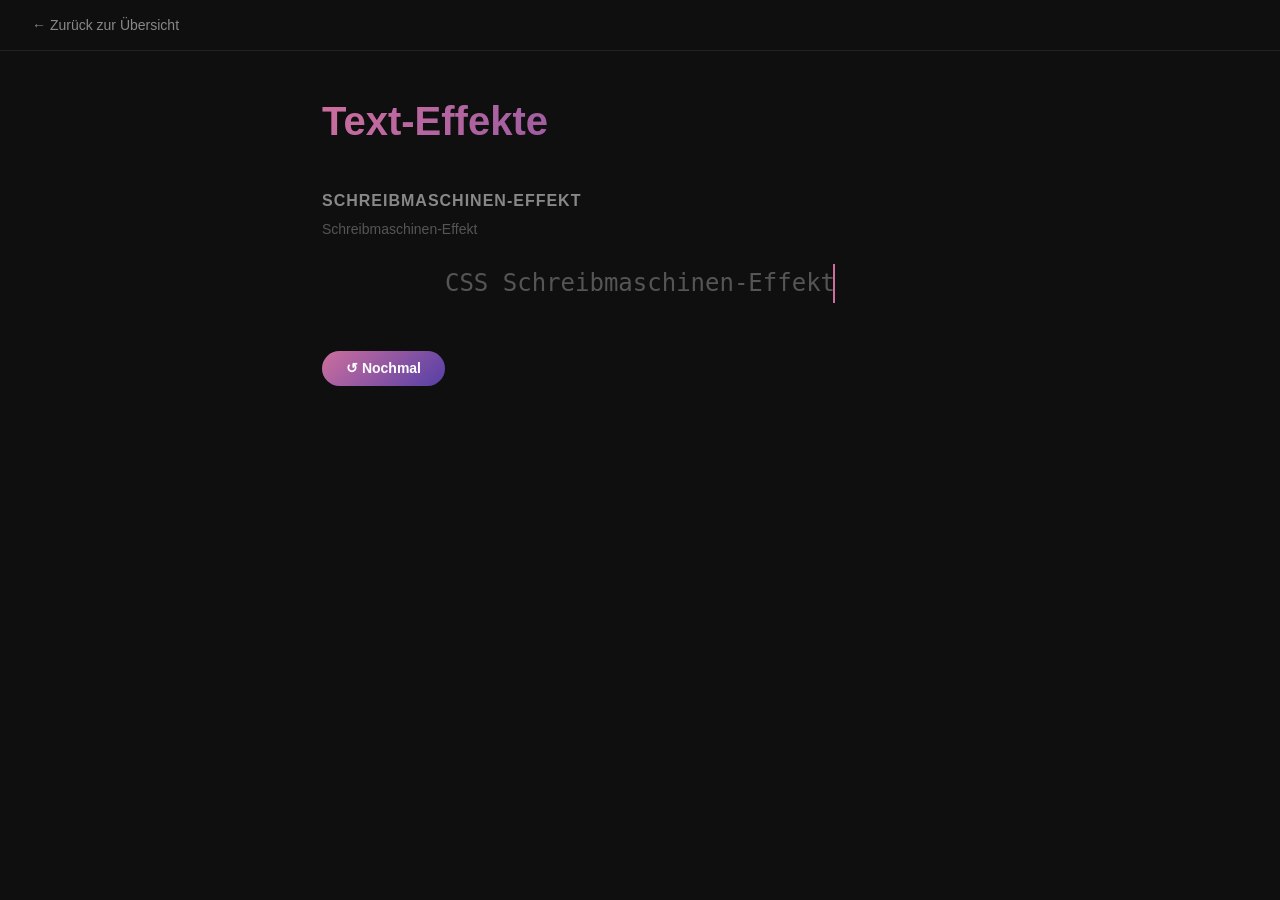
==== text-effekte/index.html @ 628581d1 "Text-Effekte" ====
<!DOCTYPE html>
<html lang="de">
<head>
    <meta charset="UTF-8">
    <meta name="viewport" content="width=device-width, initial-scale=1.0">
    <title>CSS Text-Effekte</title>
    <link rel="stylesheet" href="style.css">
</head>
<body>
 
    <nav>
        <a href="../index.html">← Zurück zur Übersicht</a>
    </nav>
 
    <main>
 
        <h1>Text-Effekte</h1>
 
   
        <section class="demo">
            <h2>Schreibmaschinen-Effekt</h2>
            <p>Schreibmaschinen-Effekt</p>
 

            <div class="typewriter">
                <p id="typewriter-text">CSS Schreibmaschinen-Effekt</p>
            </div>
        <button class="replay-btn" onclick="replay()">↺ Nochmal</button>





 
        </section>
   
    </main>
 



<script>
    function replay() {
        const el = document.getElementById('typewriter-text');
        el.style.animation = 'none';
        el.offsetHeight; // Browser-Reflow erzwingen
        el.style.animation = 'typing 3s steps(27) forwards, blink 1s step-end infinite';
    }
</script>
</body>
</html>
---- text-effekte/style.css ----
@charset "UTF-8";

/* ================================ */
/* CSS Experiments – Template       */
/* Kopieren, umbenennen, loslegen   */
/* ================================ */

* {
    margin: 0;
    box-sizing: border-box;
}

html {
    font-size: 100%;
    scroll-behavior: smooth;
}

body {
    font-family: Arial, Helvetica, sans-serif;
    background-color: #0f0f0f;
    color: #e8e8e8;
    min-height: 100vh;
}


/* -------------- */
/* Nav */
/* -------------- */

nav {
    padding: 1rem 2rem;
    border-bottom: 1px solid #222;
}

nav a {
    color: #888;
    text-decoration: none;
    font-size: 0.875rem;
    transition: color 0.3s ease;
}

nav a:hover {
    color: #e8e8e8;
}


/* -------------- */
/* Main */
/* -------------- */

main {
    max-width: 700px;
    margin: 0 auto;
    padding: 3rem 2rem;
}

main h1 {
    font-size: clamp(1.5rem, 4vw, 2.5rem);
    margin-bottom: 3rem;
    background: linear-gradient(135deg, #cd6f9e, #553fa6);
    background-clip: text;
    -webkit-background-clip: text;
    -webkit-text-fill-color: transparent;
}


/* -------------- */
/* Demo Block     */
/* -------------- */

.demo {
    margin-bottom: 3rem;
    padding-bottom: 3rem;
    border-bottom: 1px solid #1a1a1a;
}

.demo:last-child {
    border-bottom: none;
}

.demo h2 {
    font-size: 1rem;
    color: #888;
    margin-bottom: 0.5rem;
    text-transform: uppercase;
    letter-spacing: 1px;
}

.demo p {
    font-size: 0.875rem;
    color: #555;
    margin-bottom: 1.5rem;
    line-height: 1.6;
}

/* Inline Code in Beschreibungen */
.demo p code {
    background: #1a1a1a;
    padding: 0.1rem 0.4rem;
    border-radius: 4px;
    font-size: 0.8rem;
    color: #cd6f9e;
}








/* ================================ */
     /* Schreibmaschineneffekt  */
/* ================================ */

.typewriter {
    display: flex;
    justify-content: center;
}

.typewriter p {
    font-family: monospace;
    font-size: 1.5rem;
    overflow: hidden;
    white-space: nowrap;
    border-right: 2px solid #cd6f9e;
    width: 27ch; /* ch = Breite eines Zeichens in Monospace, exakt passend */
    animation: typing 3s steps(28) forwards,
               blink 1s step-end infinite;
}

@keyframes typing {
    from { 
        width: 0; 
    }

    to { 
        width: 27ch; 
    } /* gleicher Wert wie die gesetzte Breite */
}

@keyframes blink {
    50% {
        border-color: transparent;
    }
}


.replay-btn {
    margin-top: 1.5rem;
    background: linear-gradient(135deg, #cd6f9e, #553fa6);
    color: white;
    border: none;
    padding: 0.6rem 1.5rem;
    border-radius: 25px;
    font-size: 0.875rem;
    font-weight: 700;
    cursor: pointer;
    transition: opacity 0.3s ease, transform 0.3s ease;
}

.replay-btn:hover {
    opacity: 0.85;
    transform: translateY(-2px);
}
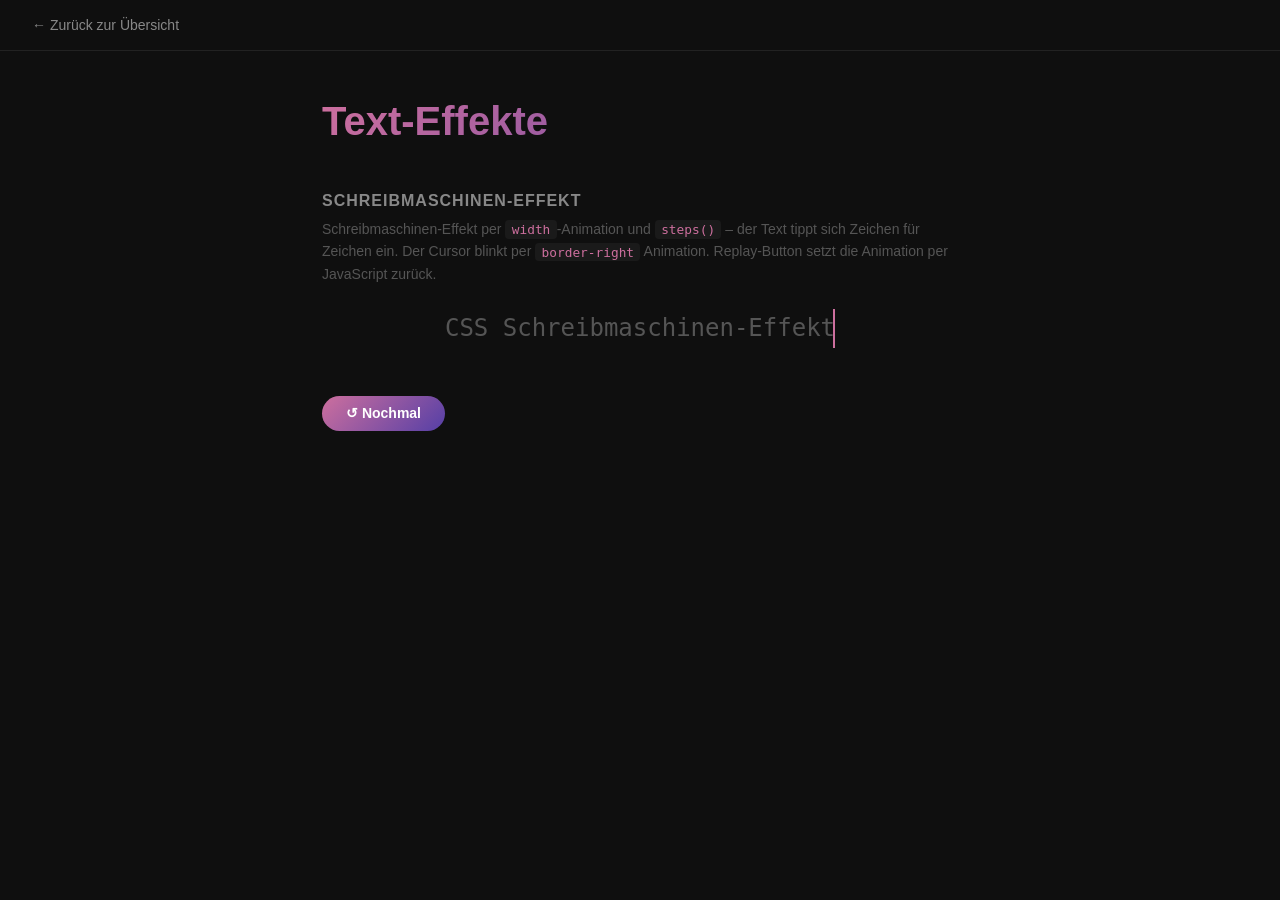
==== commit 994fd741: "Update index.html" ====
--- a/text-effekte/index.html
+++ b/text-effekte/index.html
@@ -19,7 +19,7 @@
    
         <section class="demo">
             <h2>Schreibmaschinen-Effekt</h2>
-            <p>Schreibmaschinen-Effekt</p>
+            <p>Schreibmaschinen-Effekt per <code>width</code>-Animation und <code>steps()</code> – der Text tippt sich Zeichen für Zeichen ein. Der Cursor blinkt per <code>border-right</code> Animation. Replay-Button setzt die Animation per JavaScript zurück.</p>
  
 
             <div class="typewriter">
